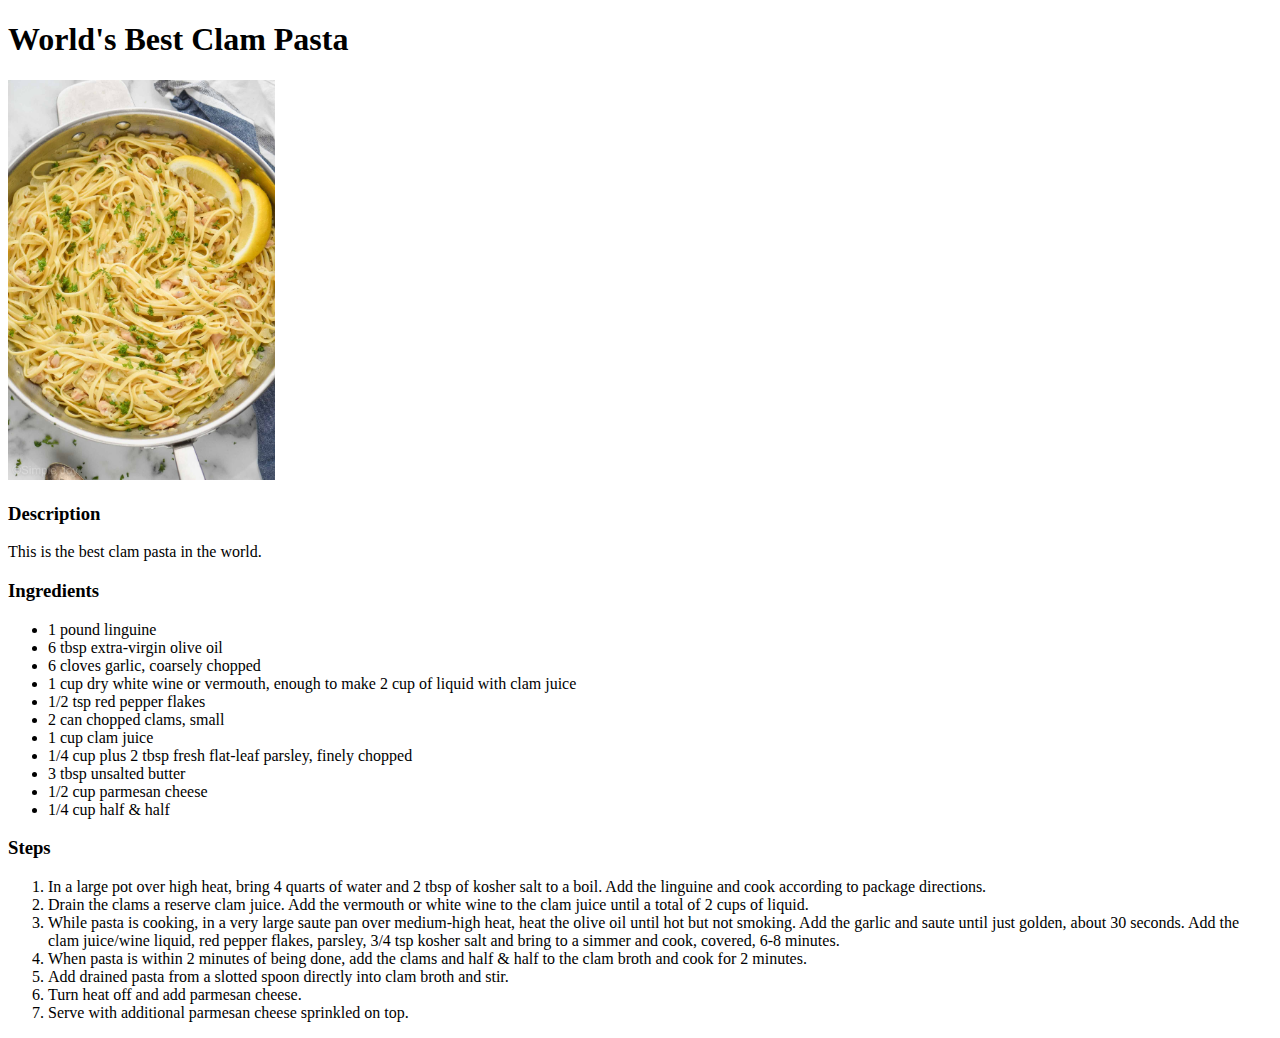
==== recipes/clam-pasta.html @ 895d7928 "Add stroganoff and clam pasta recipe pages" ====
<!DOCTYPE html>
<html lang="en">
  <head>
    <meta charset="UTF-8" />
    <meta name="viewport" content="width=device-width, initial-scale=1.0" />
    <title>Clam Pasta | Odin Recipes</title>
  </head>
  <body>
    <h1>World's Best Clam Pasta</h1>
    <img src="../images/clam-pasta.jpg" alt="Clam Pasta" height="400" />

    <h3>Description</h3>
    <p>This is the best clam pasta in the world.</p>

    <h3>Ingredients</h3>
    <ul>
      <li>1 pound linguine</li>
      <li>6 tbsp extra-virgin olive oil</li>
      <li>6 cloves garlic, coarsely chopped</li>
      <li>
        1 cup dry white wine or vermouth, enough to make 2 cup of liquid with
        clam juice
      </li>
      <li>1/2 tsp red pepper flakes</li>
      <li>2 can chopped clams, small</li>
      <li>1 cup clam juice</li>
      <li>1/4 cup plus 2 tbsp fresh flat-leaf parsley, finely chopped</li>
      <li>3 tbsp unsalted butter</li>
      <li>1/2 cup parmesan cheese</li>
      <li>1/4 cup half & half</li>
    </ul>

    <h3>Steps</h3>
    <ol>
      <li>
        In a large pot over high heat, bring 4 quarts of water and 2 tbsp of
        kosher salt to a boil. Add the linguine and cook according to package
        directions.
      </li>
      <li>
        Drain the clams a reserve clam juice. Add the vermouth or white wine to
        the clam juice until a total of 2 cups of liquid.
      </li>
      <li>
        While pasta is cooking, in a very large saute pan over medium-high heat,
        heat the olive oil until hot but not smoking. Add the garlic and saute
        until just golden, about 30 seconds. Add the clam juice/wine liquid, red
        pepper flakes, parsley, 3/4 tsp kosher salt and bring to a simmer and
        cook, covered, 6-8 minutes.
      </li>
      <li>
        When pasta is within 2 minutes of being done, add the clams and half &
        half to the clam broth and cook for 2 minutes.
      </li>
      <li>
        Add drained pasta from a slotted spoon directly into clam broth and
        stir.
      </li>
      <li>Turn heat off and add parmesan cheese.</li>
      <li>Serve with additional parmesan cheese sprinkled on top.</li>
    </ol>
  </body>
</html>
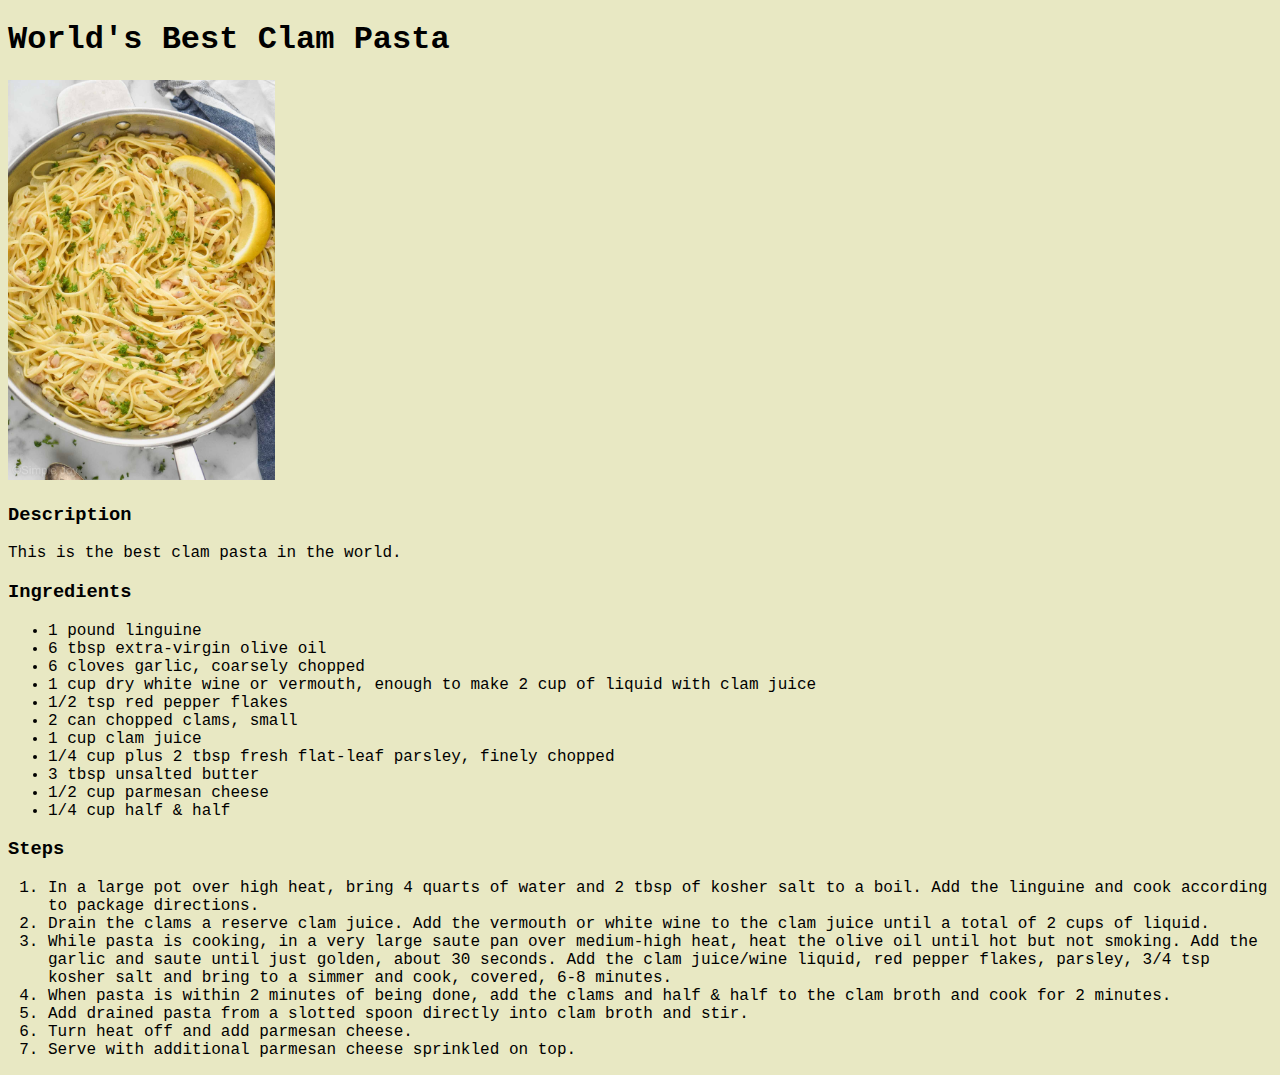
==== commit 669ab96d: "Add font, background colors" ====
--- a/recipes/clam-pasta.html
+++ b/recipes/clam-pasta.html
@@ -3,9 +3,10 @@
   <head>
     <meta charset="UTF-8" />
     <meta name="viewport" content="width=device-width, initial-scale=1.0" />
+    <link rel="stylesheet" href="../style.css" />
     <title>Clam Pasta | Odin Recipes</title>
   </head>
-  <body>
+  <body class="clam-pasta">
     <h1>World's Best Clam Pasta</h1>
     <img src="../images/clam-pasta.jpg" alt="Clam Pasta" height="400" />
 
--- a/style.css
+++ b/style.css
@@ -0,0 +1,19 @@
+* {
+  font-family: Monaco, Courier, monospace;
+}
+
+.index {
+  background-color: rgb(225, 225, 225);
+}
+
+.enchiladas {
+  background-color: rgb(211, 230, 202);
+}
+
+.stroganoff {
+  background-color: rgb(231, 202, 202);
+}
+
+.clam-pasta {
+  background-color: rgb(232, 232, 195);
+}
